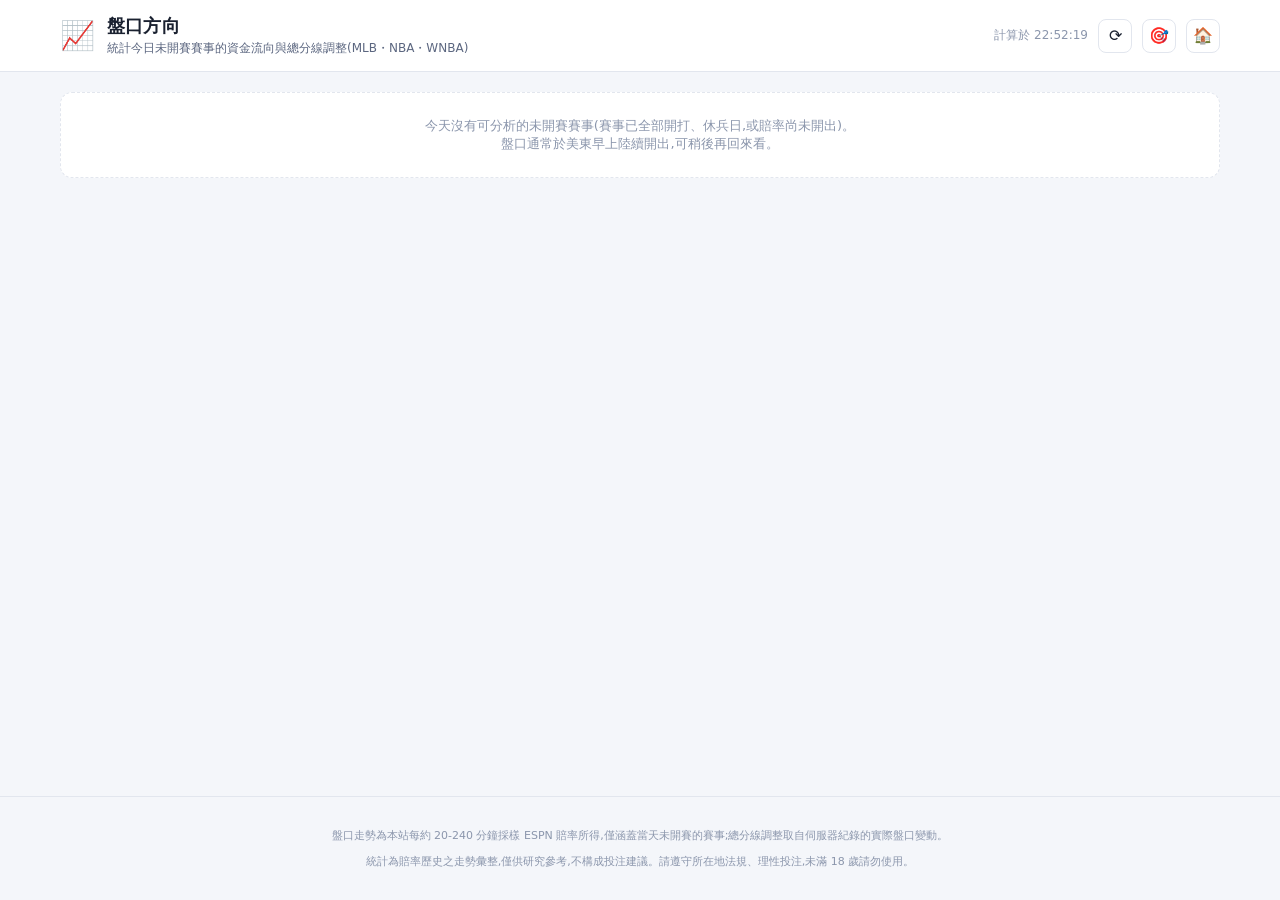
==== line-direction.html @ 79813ab9 "picks: split 盤口方向 into its own page (line-direction.html) Move the market-movement / total-line side" ====
<!DOCTYPE html>
<html lang="zh-Hant">
<head>
<meta charset="UTF-8">
<meta name="viewport" content="width=device-width, initial-scale=1.0">
<!-- 私人站台:不允許任何搜尋引擎索引、跟隨或快取,僅供知道網址者使用 -->
<meta name="robots" content="noindex, nofollow, noarchive, nosnippet, noimageindex">
<meta name="googlebot" content="noindex, nofollow, noarchive, nosnippet, noimageindex">
<meta name="referrer" content="no-referrer">
<title>盤口方向 | 盤口數據分析站</title>
<link rel="icon" href="data:image/svg+xml,<svg xmlns=%22http://www.w3.org/2000/svg%22 viewBox=%220 0 100 100%22><text y=%22.9em%22 font-size=%2290%22>📈</text></svg>">
<link rel="stylesheet" href="assets/css/style.css?v=14">
</head>
<body>

<header class="site-header">
  <div class="header-inner">
    <div class="brand">
      <span class="brand-icon">📈</span>
      <div class="brand-text">
        <h1>盤口方向</h1>
        <p class="subtitle">統計今日未開賽賽事的資金流向與總分線調整(MLB・NBA・WNBA)</p>
      </div>
    </div>
    <div class="header-actions">
      <span class="updated-at" id="updatedAt">計算中…</span>
      <button class="icon-btn" id="refreshBtn" title="重新計算" aria-label="重新計算">⟳</button>
      <a class="icon-btn nav-link" href="picks.html" title="今日推薦 TOP 5" aria-label="今日推薦 TOP 5">🎯</a>
      <a class="icon-btn nav-link" href="index.html" title="返回比分與盤口" aria-label="返回比分與盤口">🏠</a>
    </div>
  </div>
</header>

<main id="lineDirContent" class="content">
  <div class="detail-loading"><div class="spinner"></div>正在抓取今日賽程與盤口歷史,統計資金流向…</div>
</main>

<footer class="site-footer">
  <p>盤口走勢為本站每約 20-240 分鐘採樣 ESPN 賠率所得,僅涵蓋當天未開賽的賽事;總分線調整取自伺服器紀錄的實際盤口變動。</p>
  <p>統計為賠率歷史之走勢彙整,僅供研究參考,不構成投注建議。請遵守所在地法規、理性投注,未滿 18 歲請勿使用。</p>
</footer>

<script src="assets/js/line-direction.js?v=1"></script>
</body>
</html>
---- assets/css/style.css ----
:root {
  --bg: #0b0f17;
  --bg-elev: #131a26;
  --bg-card: #171f2e;
  --border: #253044;
  --text: #e8ecf4;
  --text-dim: #8b96ac;
  --text-faint: #5c6780;
  --accent: #4f8dfd;
  --live: #ef4444;
  --live-bg: rgba(239, 68, 68, 0.12);
  --final-bg: rgba(139, 150, 172, 0.12);
  --scheduled-bg: rgba(79, 141, 253, 0.12);
  --mlb: #d64545;
  --nba: #e0762c;
  --shadow: 0 1px 3px rgba(0, 0, 0, 0.4);
}

:root[data-theme="light"] {
  --bg: #f4f6fa;
  --bg-elev: #ffffff;
  --bg-card: #ffffff;
  --border: #e2e6ee;
  --text: #1a2130;
  --text-dim: #5c6780;
  --text-faint: #8b96ac;
  --live-bg: rgba(239, 68, 68, 0.08);
  --final-bg: rgba(92, 103, 128, 0.08);
  --scheduled-bg: rgba(79, 141, 253, 0.08);
  --shadow: 0 1px 3px rgba(20, 30, 50, 0.08);
}

@media (prefers-color-scheme: light) {
  :root:not([data-theme="dark"]) {
    --bg: #f4f6fa;
    --bg-elev: #ffffff;
    --bg-card: #ffffff;
    --border: #e2e6ee;
    --text: #1a2130;
    --text-dim: #5c6780;
    --text-faint: #8b96ac;
    --live-bg: rgba(239, 68, 68, 0.08);
    --final-bg: rgba(92, 103, 128, 0.08);
    --scheduled-bg: rgba(79, 141, 253, 0.08);
    --shadow: 0 1px 3px rgba(20, 30, 50, 0.08);
  }
}

* { box-sizing: border-box; }

html, body {
  margin: 0;
  padding: 0;
  background: var(--bg);
  color: var(--text);
  font-family: -apple-system, "Segoe UI", "PingFang TC", "Microsoft JhengHei", system-ui, sans-serif;
  min-height: 100%;
}

body {
  display: flex;
  flex-direction: column;
  min-height: 100vh;
}

/* Header */
.site-header {
  background: var(--bg-elev);
  border-bottom: 1px solid var(--border);
  position: sticky;
  top: 0;
  z-index: 20;
}

.header-inner {
  max-width: 1200px;
  margin: 0 auto;
  padding: 14px 20px;
  display: flex;
  align-items: center;
  justify-content: space-between;
  gap: 12px;
}

.brand { display: flex; align-items: center; gap: 12px; }
.brand-icon { font-size: 28px; }
.brand-text h1 { font-size: 18px; margin: 0; font-weight: 700; letter-spacing: 0.2px; }
.subtitle { margin: 2px 0 0; font-size: 12px; color: var(--text-dim); }

.header-actions { display: flex; align-items: center; gap: 10px; }
.updated-at { font-size: 12px; color: var(--text-faint); white-space: nowrap; }

.icon-btn {
  background: var(--bg-card);
  border: 1px solid var(--border);
  color: var(--text);
  width: 34px;
  height: 34px;
  border-radius: 8px;
  cursor: pointer;
  font-size: 16px;
  display: inline-flex;
  align-items: center;
  justify-content: center;
  transition: background 0.15s, transform 0.15s;
}
.icon-btn:hover { background: var(--border); }
.icon-btn:active { transform: scale(0.94); }
.icon-btn.small { width: 28px; height: 28px; font-size: 14px; }
.icon-btn.spinning { animation: spin 0.6s linear; }
@keyframes spin { to { transform: rotate(360deg); } }

/* Toolbar */
.toolbar {
  background: var(--bg);
  border-bottom: 1px solid var(--border);
  position: sticky;
  top: 63px;
  z-index: 19;
}
.toolbar-inner {
  max-width: 1200px;
  margin: 0 auto;
  padding: 10px 20px;
  display: flex;
  align-items: center;
  justify-content: space-between;
  gap: 12px;
  flex-wrap: wrap;
}

.league-tabs { display: flex; gap: 6px; flex-wrap: wrap; }
.tab {
  background: transparent;
  border: 1px solid var(--border);
  color: var(--text-dim);
  padding: 7px 14px;
  border-radius: 999px;
  font-size: 13px;
  cursor: pointer;
  font-weight: 600;
  transition: all 0.15s;
}
.tab:hover { color: var(--text); border-color: var(--accent); }
.tab.active { background: var(--accent); color: #fff; border-color: var(--accent); }

.date-nav { display: flex; align-items: center; gap: 8px; }
.date-label {
  background: var(--bg-card);
  border: 1px solid var(--border);
  color: var(--text);
  padding: 6px 12px;
  border-radius: 8px;
  font-size: 13px;
  cursor: pointer;
  min-width: 84px;
  text-align: center;
}
/* Content */
.content {
  flex: 1;
  max-width: 1200px;
  width: 100%;
  margin: 0 auto;
  padding: 20px;
}

.league-section { margin-bottom: 32px; }
.league-section-header {
  display: flex;
  align-items: center;
  gap: 10px;
  margin-bottom: 12px;
}
.league-dot { width: 10px; height: 10px; border-radius: 50%; }
.league-section-header h2 { font-size: 16px; margin: 0; font-weight: 700; }
.league-count { font-size: 12px; color: var(--text-faint); }

.game-grid {
  display: grid;
  grid-template-columns: repeat(auto-fill, minmax(280px, 1fr));
  gap: 12px;
}

.game-card {
  background: var(--bg-card);
  border: 1px solid var(--border);
  border-radius: 12px;
  padding: 14px 16px;
  box-shadow: var(--shadow);
  border-left: 3px solid var(--league-color, var(--accent));
}

.game-status-row {
  display: flex;
  align-items: center;
  justify-content: space-between;
  margin-bottom: 10px;
}

.status-pill {
  display: inline-flex;
  align-items: center;
  gap: 6px;
  font-size: 11px;
  font-weight: 700;
  padding: 3px 9px;
  border-radius: 999px;
  letter-spacing: 0.3px;
}
.status-pill.live { background: var(--live-bg); color: var(--live); }
.status-pill.final { background: var(--final-bg); color: var(--text-dim); }
.status-pill.scheduled { background: var(--scheduled-bg); color: var(--accent); }

.live-dot {
  width: 6px; height: 6px; border-radius: 50%;
  background: var(--live);
  animation: pulse 1.4s ease-in-out infinite;
}
@keyframes pulse {
  0%, 100% { opacity: 1; transform: scale(1); }
  50% { opacity: 0.4; transform: scale(0.7); }
}

.game-detail { font-size: 12px; color: var(--text-faint); }

.team-row {
  display: flex;
  align-items: center;
  justify-content: space-between;
  padding: 5px 0;
}
.team-info { display: flex; align-items: center; gap: 8px; min-width: 0; }
.team-logo { width: 22px; height: 22px; object-fit: contain; flex-shrink: 0; }
.team-logo-fallback {
  width: 22px; height: 22px; border-radius: 50%;
  background: var(--border);
  flex-shrink: 0;
}
.team-name {
  font-size: 14px;
  white-space: nowrap;
  overflow: hidden;
  text-overflow: ellipsis;
  color: var(--text-dim);
}
.team-row.winner .team-name { color: var(--text); font-weight: 700; }
.team-score {
  font-size: 17px;
  font-weight: 700;
  font-variant-numeric: tabular-nums;
  color: var(--text-dim);
  min-width: 24px;
  text-align: right;
}
.team-row.winner .team-score { color: var(--text); }

.empty-state, .error-state {
  padding: 24px;
  text-align: center;
  color: var(--text-faint);
  background: var(--bg-card);
  border: 1px dashed var(--border);
  border-radius: 12px;
  font-size: 13px;
}
.error-state { color: var(--live); border-style: solid; }
.error-state button {
  margin-top: 8px;
  background: var(--bg-elev);
  border: 1px solid var(--border);
  color: var(--text);
  padding: 5px 12px;
  border-radius: 6px;
  cursor: pointer;
  font-size: 12px;
}

.skeleton {
  height: 96px;
  border-radius: 12px;
  background: linear-gradient(90deg, var(--bg-card) 25%, var(--border) 50%, var(--bg-card) 75%);
  background-size: 200% 100%;
  animation: shimmer 1.4s infinite;
}
@keyframes shimmer {
  0% { background-position: 200% 0; }
  100% { background-position: -200% 0; }
}

.site-footer {
  text-align: center;
  padding: 20px;
  font-size: 11px;
  color: var(--text-faint);
  border-top: 1px solid var(--border);
}

/* Odds row on cards */
.odds-row {
  display: flex;
  flex-wrap: wrap;
  gap: 4px 12px;
  margin-top: 8px;
  padding-top: 8px;
  border-top: 1px dashed var(--border);
  font-size: 11px;
  color: var(--text-faint);
  font-variant-numeric: tabular-nums;
}
.odds-row b { color: var(--text-dim); font-weight: 600; }

/* Score change flash */
@keyframes score-flash {
  0% { background: var(--live-bg); }
  100% { background: transparent; }
}
.game-card.flash { animation: score-flash 2.5s ease-out; }
.game-card.flash .team-score { color: var(--live); }

/* Pin button */
.pin-btn {
  background: none;
  border: none;
  cursor: pointer;
  font-size: 14px;
  color: var(--text-faint);
  padding: 0 2px;
  line-height: 1;
}
.pin-btn.pinned { color: #f0b429; }
.pin-btn:hover { color: #f0b429; }
.status-left { display: flex; align-items: center; gap: 6px; }

/* Odds movement log */
.move-list { list-style: none; margin: 0; padding: 0; font-size: 12px; font-variant-numeric: tabular-nums; }
.move-list li { padding: 5px 0; border-bottom: 1px dashed var(--border); color: var(--text-dim); display: flex; gap: 12px; }
.move-list li:last-child { border-bottom: none; }
.move-list .mt { color: var(--text-faint); white-space: nowrap; }

/* Lineup tables */
.lineup-grid { display: grid; grid-template-columns: 1fr 1fr; gap: 12px; }
@media (max-width: 560px) { .lineup-grid { grid-template-columns: 1fr; } }

/* Clickable cards */
.game-card.clickable { cursor: pointer; transition: border-color 0.15s, transform 0.1s; }
.game-card.clickable:hover { border-color: var(--accent); }
.game-card.clickable:active { transform: scale(0.99); }

/* Modal */
.modal { position: fixed; inset: 0; z-index: 50; display: flex; align-items: center; justify-content: center; }
.modal.hidden { display: none; }
.modal-backdrop { position: absolute; inset: 0; background: rgba(4, 8, 16, 0.65); backdrop-filter: blur(2px); }
.modal-panel {
  position: relative;
  background: var(--bg-elev);
  border: 1px solid var(--border);
  border-radius: 16px;
  width: min(720px, calc(100vw - 32px));
  max-height: calc(100vh - 64px);
  overflow-y: auto;
  box-shadow: 0 20px 60px rgba(0, 0, 0, 0.5);
}
.modal-close {
  position: sticky;
  top: 10px;
  float: right;
  margin: 10px 12px 0 0;
  background: var(--bg-card);
  border: 1px solid var(--border);
  color: var(--text-dim);
  width: 30px; height: 30px;
  border-radius: 8px;
  cursor: pointer;
  font-size: 13px;
  z-index: 2;
}
.modal-close:hover { color: var(--text); background: var(--border); }
.modal-body { padding: 20px 22px 24px; }

.detail-header { display: flex; align-items: center; justify-content: space-between; gap: 10px; margin-bottom: 4px; }
.detail-league { font-size: 12px; font-weight: 700; color: var(--text-dim); letter-spacing: 0.5px; }
.detail-matchup {
  display: grid;
  grid-template-columns: 1fr auto 1fr;
  align-items: center;
  gap: 12px;
  margin: 14px 0 18px;
  text-align: center;
}
.detail-team { display: flex; flex-direction: column; align-items: center; gap: 6px; min-width: 0; }
.detail-team img { width: 48px; height: 48px; object-fit: contain; }
.detail-team .name { font-size: 14px; font-weight: 700; }
.detail-team .sub { font-size: 11px; color: var(--text-faint); }
.detail-score { font-size: 30px; font-weight: 800; font-variant-numeric: tabular-nums; white-space: nowrap; }
.detail-score .sep { color: var(--text-faint); margin: 0 6px; font-weight: 400; }
.detail-status-line { text-align: center; font-size: 12px; color: var(--text-dim); margin-bottom: 16px; }

.detail-section { margin-top: 20px; }
.detail-section h3 {
  font-size: 13px;
  margin: 0 0 8px;
  color: var(--text-dim);
  font-weight: 700;
  letter-spacing: 0.4px;
  border-left: 3px solid var(--accent);
  padding-left: 8px;
}

.table-wrap { overflow-x: auto; border: 1px solid var(--border); border-radius: 10px; }
.stat-table { width: 100%; border-collapse: collapse; font-size: 12px; min-width: 420px; }
.stat-table th, .stat-table td {
  padding: 6px 8px;
  text-align: right;
  white-space: nowrap;
  font-variant-numeric: tabular-nums;
}
.stat-table th { background: var(--bg-card); color: var(--text-faint); font-weight: 600; border-bottom: 1px solid var(--border); }
.stat-table td { border-bottom: 1px solid var(--border); color: var(--text-dim); }
.stat-table tr:last-child td { border-bottom: none; }
.stat-table th:first-child, .stat-table td:first-child { text-align: left; position: sticky; left: 0; background: var(--bg-elev); }
.stat-table th:first-child { background: var(--bg-card); }
.stat-table td:first-child { color: var(--text); }
.stat-table tr.total-row td { font-weight: 700; color: var(--text); background: var(--bg-card); }
.stat-table tr.current-inning td { background: var(--live-bg); }
.stat-table .starter-mark { color: var(--accent); font-weight: 700; }

.pitcher-compare { display: grid; grid-template-columns: 1fr 1fr; gap: 12px; }
.pitcher-card {
  background: var(--bg-card);
  border: 1px solid var(--border);
  border-radius: 10px;
  padding: 12px 14px;
}
.pitcher-card .p-team { font-size: 11px; color: var(--text-faint); margin-bottom: 2px; }
.pitcher-card .p-name { font-size: 14px; font-weight: 700; margin-bottom: 8px; }
.pitcher-card .p-stats { display: flex; flex-wrap: wrap; gap: 8px 14px; font-size: 12px; color: var(--text-dim); }
.pitcher-card .p-stats b { color: var(--text); font-variant-numeric: tabular-nums; }

.prob-bar-wrap { margin: 6px 0 2px; }
.prob-labels { display: flex; justify-content: space-between; font-size: 12px; color: var(--text-dim); margin-bottom: 4px; }
.prob-labels b { color: var(--text); }
.prob-bar { display: flex; height: 10px; border-radius: 999px; overflow: hidden; background: var(--border); }
.prob-bar .away-part { background: var(--accent); }
.prob-bar .home-part { background: #4a9b6e; }

.analysis-box {
  background: var(--bg-card);
  border: 1px solid var(--border);
  border-radius: 10px;
  padding: 12px 14px;
  font-size: 13px;
  line-height: 1.7;
  color: var(--text-dim);
}
.analysis-box b { color: var(--text); }
.analysis-box p { margin: 0 0 8px; }
.analysis-box p:last-child { margin-bottom: 0; }

.injury-list { list-style: none; margin: 0; padding: 0; font-size: 12px; }
.injury-list li { padding: 5px 0; border-bottom: 1px dashed var(--border); color: var(--text-dim); display: flex; justify-content: space-between; gap: 8px; }
.injury-list li:last-child { border-bottom: none; }
.injury-status { color: var(--live); font-weight: 600; white-space: nowrap; }

.meta-grid { display: grid; grid-template-columns: repeat(auto-fit, minmax(140px, 1fr)); gap: 8px; }
.meta-item { background: var(--bg-card); border: 1px solid var(--border); border-radius: 10px; padding: 10px 12px; }
.meta-item .k { font-size: 11px; color: var(--text-faint); }
.meta-item .v { font-size: 13px; font-weight: 600; margin-top: 2px; }

.detail-note { font-size: 12px; color: var(--text-faint); margin-top: 8px; }
.detail-loading { padding: 40px 0; text-align: center; color: var(--text-faint); font-size: 13px; }
.detail-loading .spinner {
  width: 26px; height: 26px;
  border: 3px solid var(--border);
  border-top-color: var(--accent);
  border-radius: 50%;
  margin: 0 auto 12px;
  animation: spin-loop 0.8s linear infinite;
}
@keyframes spin-loop { to { transform: rotate(360deg); } }

@media (max-width: 560px) {
  .pitcher-compare { grid-template-columns: 1fr; }
  .modal-body { padding: 16px 14px 20px; }
}

@media (max-width: 640px) {
  .header-inner { padding: 12px 14px; }
  .brand-text h1 { font-size: 16px; }
  .toolbar { top: 58px; }
  .toolbar-inner { padding: 10px 14px; }
  .content { padding: 14px; }
  .updated-at { display: none; }
}

/* ---------- odds history ---------- */
.pos { color: #34c07c; }
.neg { color: #ef4444; }

.close-row td { background: var(--scheduled-bg); }
.close-tag {
  font-size: 10px; color: var(--accent);
  border: 1px solid var(--accent); border-radius: 8px;
  padding: 0 5px; margin-left: 4px;
}

/* ---------- line movement ---------- */
.move-badge {
  display: inline-block;
  font-size: 11px; font-weight: 700;
  font-variant-numeric: tabular-nums;
  padding: 1px 7px; margin-left: 6px;
  border-radius: 10px;
  white-space: nowrap;
}
.move-badge.home { background: rgba(52, 192, 124, 0.15); color: #34c07c; }
.move-badge.away { background: rgba(224, 118, 44, 0.15); color: var(--accent); }

.move-verdict {
  font-size: 13px; font-weight: 600;
  border-radius: 10px;
  padding: 10px 14px;
  margin-bottom: 10px;
  border: 1px solid var(--border);
  background: var(--bg-card);
  color: var(--text-dim);
}
.move-verdict b { color: var(--text); }
.move-verdict.home { border-color: rgba(52, 192, 124, 0.45); }
.move-verdict.away { border-color: rgba(224, 118, 44, 0.45); }

/* ---------- fake login gate ---------- */
.login-gate {
  position: fixed; inset: 0; z-index: 1000;
  background: var(--bg);
  display: flex; align-items: center; justify-content: center;
  padding: 20px;
}
.login-gate[hidden] { display: none; }
html.gate-locked { overflow: hidden; }
.login-card {
  width: 100%; max-width: 360px;
  background: var(--bg-elev);
  border: 1px solid var(--border);
  border-radius: 14px;
  padding: 30px 24px;
  text-align: center;
}
.login-icon { font-size: 36px; margin-bottom: 10px; }
.login-card h2 { margin: 0 0 6px; font-size: 18px; color: var(--text); }
.login-card p { margin: 0 0 18px; font-size: 13px; color: var(--text-dim); }
.login-form { display: flex; gap: 8px; }
.login-form input {
  flex: 1; min-width: 0;
  padding: 10px 12px;
  font-size: 14px;
  border: 1px solid var(--border);
  border-radius: 8px;
  background: var(--bg-card);
  color: var(--text);
}
.login-form input:focus { outline: none; border-color: var(--accent); }
.login-form button {
  padding: 10px 18px;
  font-size: 14px; font-weight: 700;
  border: none; border-radius: 8px;
  background: var(--accent); color: #fff;
  cursor: pointer;
}
.login-err { color: #ef4444 !important; margin: 12px 0 0 !important; font-size: 12px !important; }

/* ---------- picks page ---------- */
a.icon-btn.nav-link { text-decoration: none; }

.picks-content { max-width: 1180px; }
.picks-intro { margin-bottom: 14px; }

.picks-section-title {
  display: flex; align-items: baseline; gap: 10px;
  font-size: 16px; font-weight: 800;
  margin: 22px 0 10px;
  padding-bottom: 6px;
  border-bottom: 1px solid var(--border);
}
.picks-section-title:first-of-type { margin-top: 18px; }
.picks-section-count {
  font-size: 11px; font-weight: 600;
  color: var(--text-faint);
}

.pick-card {
  display: flex;
  gap: 14px;
  background: var(--bg-elev);
  border: 1px solid var(--border);
  border-radius: 12px;
  padding: 14px 16px;
  margin-bottom: 12px;
}
.pick-rank {
  flex: 0 0 34px;
  width: 34px; height: 34px;
  border-radius: 50%;
  background: var(--accent);
  color: #fff;
  font-size: 16px; font-weight: 800;
  display: flex; align-items: center; justify-content: center;
}
.pick-main { flex: 1; min-width: 0; }
.pick-top {
  display: flex; flex-wrap: wrap; align-items: center; gap: 8px;
  font-size: 11px; color: var(--text-faint);
  margin-bottom: 4px;
}
.pick-type {
  font-weight: 700;
  padding: 1px 8px;
  border-radius: 10px;
  background: var(--scheduled-bg);
  color: var(--accent);
}
.pick-type.nrfi { background: rgba(52, 192, 124, 0.15); color: #34c07c; }
.pick-type.yrfi { background: var(--live-bg); color: var(--live); }
.pick-type.over { background: rgba(234, 179, 8, 0.15); color: #ca9a04; }
.pick-type.under { background: rgba(96, 165, 250, 0.15); color: #3b82f6; }
.pick-weak {
  padding: 1px 8px; border-radius: 10px;
  border: 1px dashed var(--border);
  color: var(--text-faint);
}
.pick-match { font-size: 14px; font-weight: 700; margin-bottom: 2px; }
.pick-bet { font-size: 15px; margin: 4px 0 6px; }
.pick-bet b { color: var(--text); }
.pick-price {
  margin-left: 8px;
  font-size: 12px; font-weight: 700;
  color: var(--text-dim);
  font-variant-numeric: tabular-nums;
}
.pick-nums {
  display: flex; flex-wrap: wrap; gap: 6px 16px;
  font-size: 12px; color: var(--text-dim);
  font-variant-numeric: tabular-nums;
  margin-bottom: 8px;
}
.pick-nums b { color: var(--text); }
.pick-nums .pos b { color: #34c07c; }
.pick-nums .neg b { color: #ef4444; }
.pick-reasons {
  margin: 0; padding-left: 18px;
  font-size: 12px; line-height: 1.7;
  color: var(--text-dim);
}
.pick-reasons b { color: var(--text); }

/* NRFI 15-item checklist */
.pick-checklist { margin-top: 12px; }
.pick-checklist summary {
  cursor: pointer;
  font-size: 12px; font-weight: 700;
  color: var(--text-dim);
}
.pick-checklist summary b { color: var(--text); }
.cl-gate-tag { color: #ef4444; }
.cl-wrap { margin-top: 8px; }
.cl-table {
  width: 100%; min-width: 520px;
  border-collapse: collapse;
  font-size: 12px;
}
.cl-table th, .cl-table td {
  text-align: left; vertical-align: top;
  padding: 5px 8px;
  border-bottom: 1px solid var(--border);
}
.cl-table tr:last-child td { border-bottom: none; }
.cl-table th { color: var(--text-faint); font-weight: 600; white-space: nowrap; }
.cl-stars { color: #eab308; white-space: nowrap; letter-spacing: 1px; }
.cl-note { color: var(--text-faint); font-size: 11px; margin-top: 1px; }
.cl-status { white-space: nowrap; font-weight: 700; }
.cl-status.ok { color: #34c07c; }
.cl-status.bad { color: #ef4444; }
.cl-status.na { color: var(--text-faint); }
.cl-gate { font-size: 12px; color: #ef4444; margin: 8px 0 0; line-height: 1.7; }

.veto-block { margin: 4px 0 10px; }
.veto-block > summary {
  cursor: pointer;
  font-size: 12px; font-weight: 700;
  color: var(--text-faint);
  padding: 8px 0;
}
.veto-block .pick-card { opacity: 0.8; margin-top: 10px; }

/* ---------- 盤口方向 stats (line-direction.html) ---------- */
.dir-meter { margin-bottom: 14px; }
.dir-meter:last-of-type { margin-bottom: 0; }
.dir-meter-label {
  display: flex; justify-content: space-between;
  font-size: 11px; color: var(--text-dim);
  margin-bottom: 4px;
}
.dir-meter-label b { color: var(--text); font-variant-numeric: tabular-nums; }

.dir-movers { list-style: none; margin: 14px 0 0; padding: 0; }
.dir-movers li { padding: 8px 0; border-top: 1px dashed var(--border); }
.dir-movers li:first-child { border-top: none; padding-top: 0; }
.dir-mover-match { font-size: 12px; font-weight: 700; margin-top: 5px; }
.dir-mover-side { font-size: 11px; color: var(--text-faint); margin-top: 2px; }
.dir-mover-line {
  display: inline-block; margin-left: 6px;
  color: var(--accent); font-variant-numeric: tabular-nums;
}

.move-badge.over { background: rgba(234, 179, 8, 0.15); color: #ca9a04; }
.move-badge.under { background: rgba(96, 165, 250, 0.15); color: #3b82f6; }
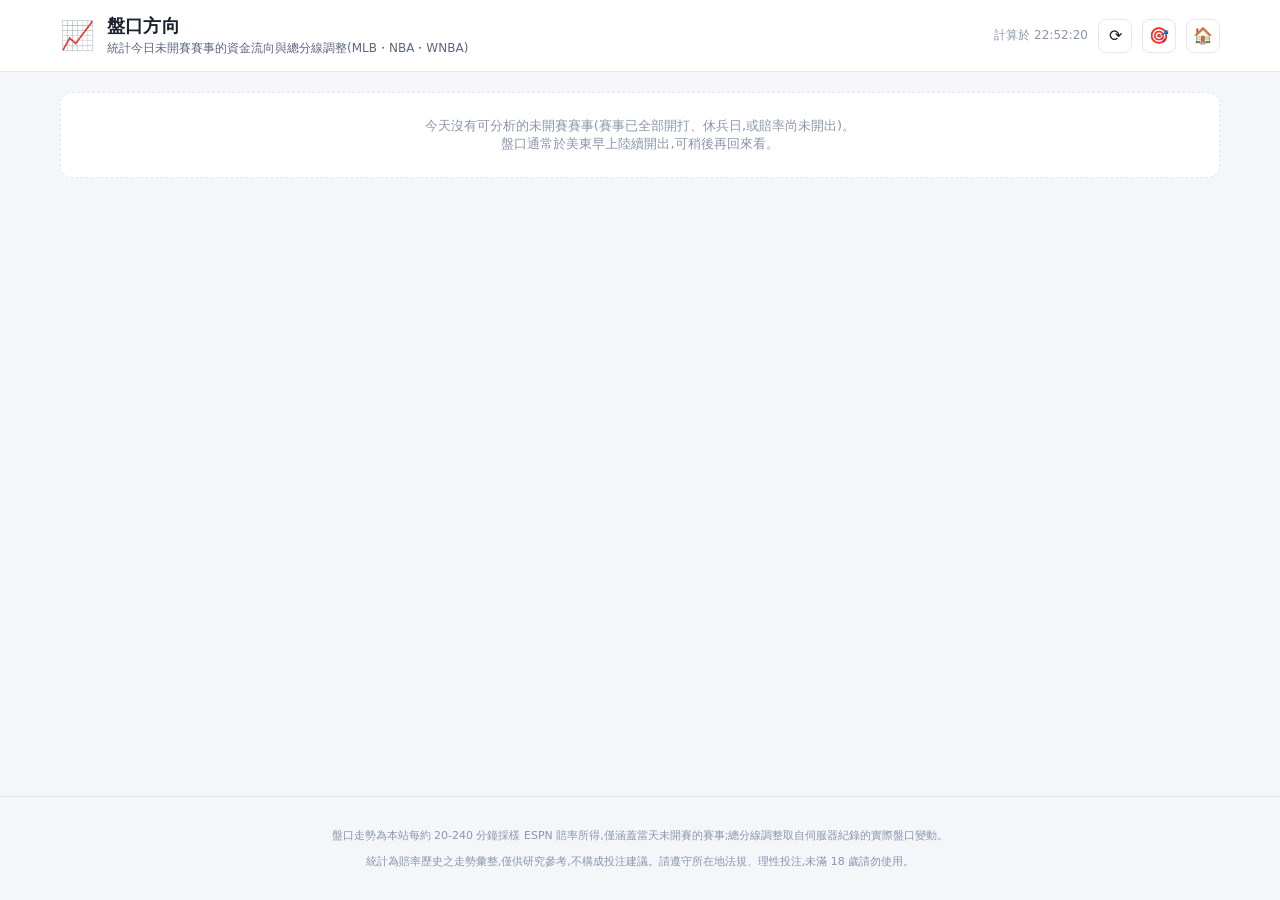
==== commit d12d6ff9: "line-direction: make each game row a deep link into its analysis modal Every row in the 盤口方向 movers " ====
--- a/line-direction.html
+++ b/line-direction.html
@@ -9,7 +9,7 @@
 <meta name="referrer" content="no-referrer">
 <title>盤口方向 | 盤口數據分析站</title>
 <link rel="icon" href="data:image/svg+xml,<svg xmlns=%22http://www.w3.org/2000/svg%22 viewBox=%220 0 100 100%22><text y=%22.9em%22 font-size=%2290%22>📈</text></svg>">
-<link rel="stylesheet" href="assets/css/style.css?v=14">
+<link rel="stylesheet" href="assets/css/style.css?v=15">
 </head>
 <body>
 
@@ -40,6 +40,6 @@
   <p>統計為賠率歷史之走勢彙整,僅供研究參考,不構成投注建議。請遵守所在地法規、理性投注,未滿 18 歲請勿使用。</p>
 </footer>
 
-<script src="assets/js/line-direction.js?v=1"></script>
+<script src="assets/js/line-direction.js?v=2"></script>
 </body>
 </html>
--- a/assets/css/style.css
+++ b/assets/css/style.css
@@ -703,10 +703,21 @@
 .dir-meter-label b { color: var(--text); font-variant-numeric: tabular-nums; }
 
 .dir-movers { list-style: none; margin: 14px 0 0; padding: 0; }
-.dir-movers li { padding: 8px 0; border-top: 1px dashed var(--border); }
-.dir-movers li:first-child { border-top: none; padding-top: 0; }
+.dir-movers li { border-top: 1px dashed var(--border); }
+.dir-movers li:first-child { border-top: none; }
 .dir-mover-match { font-size: 12px; font-weight: 700; margin-top: 5px; }
 .dir-mover-side { font-size: 11px; color: var(--text-faint); margin-top: 2px; }
+.dir-mover-link {
+  display: block;
+  padding: 8px 6px;
+  margin: 0 -6px;
+  border-radius: 8px;
+  color: inherit;
+  text-decoration: none;
+  cursor: pointer;
+  transition: background 0.15s;
+}
+.dir-mover-link:hover { background: var(--bg-elev); }
 .dir-mover-line {
   display: inline-block; margin-left: 6px;
   color: var(--accent); font-variant-numeric: tabular-nums;
